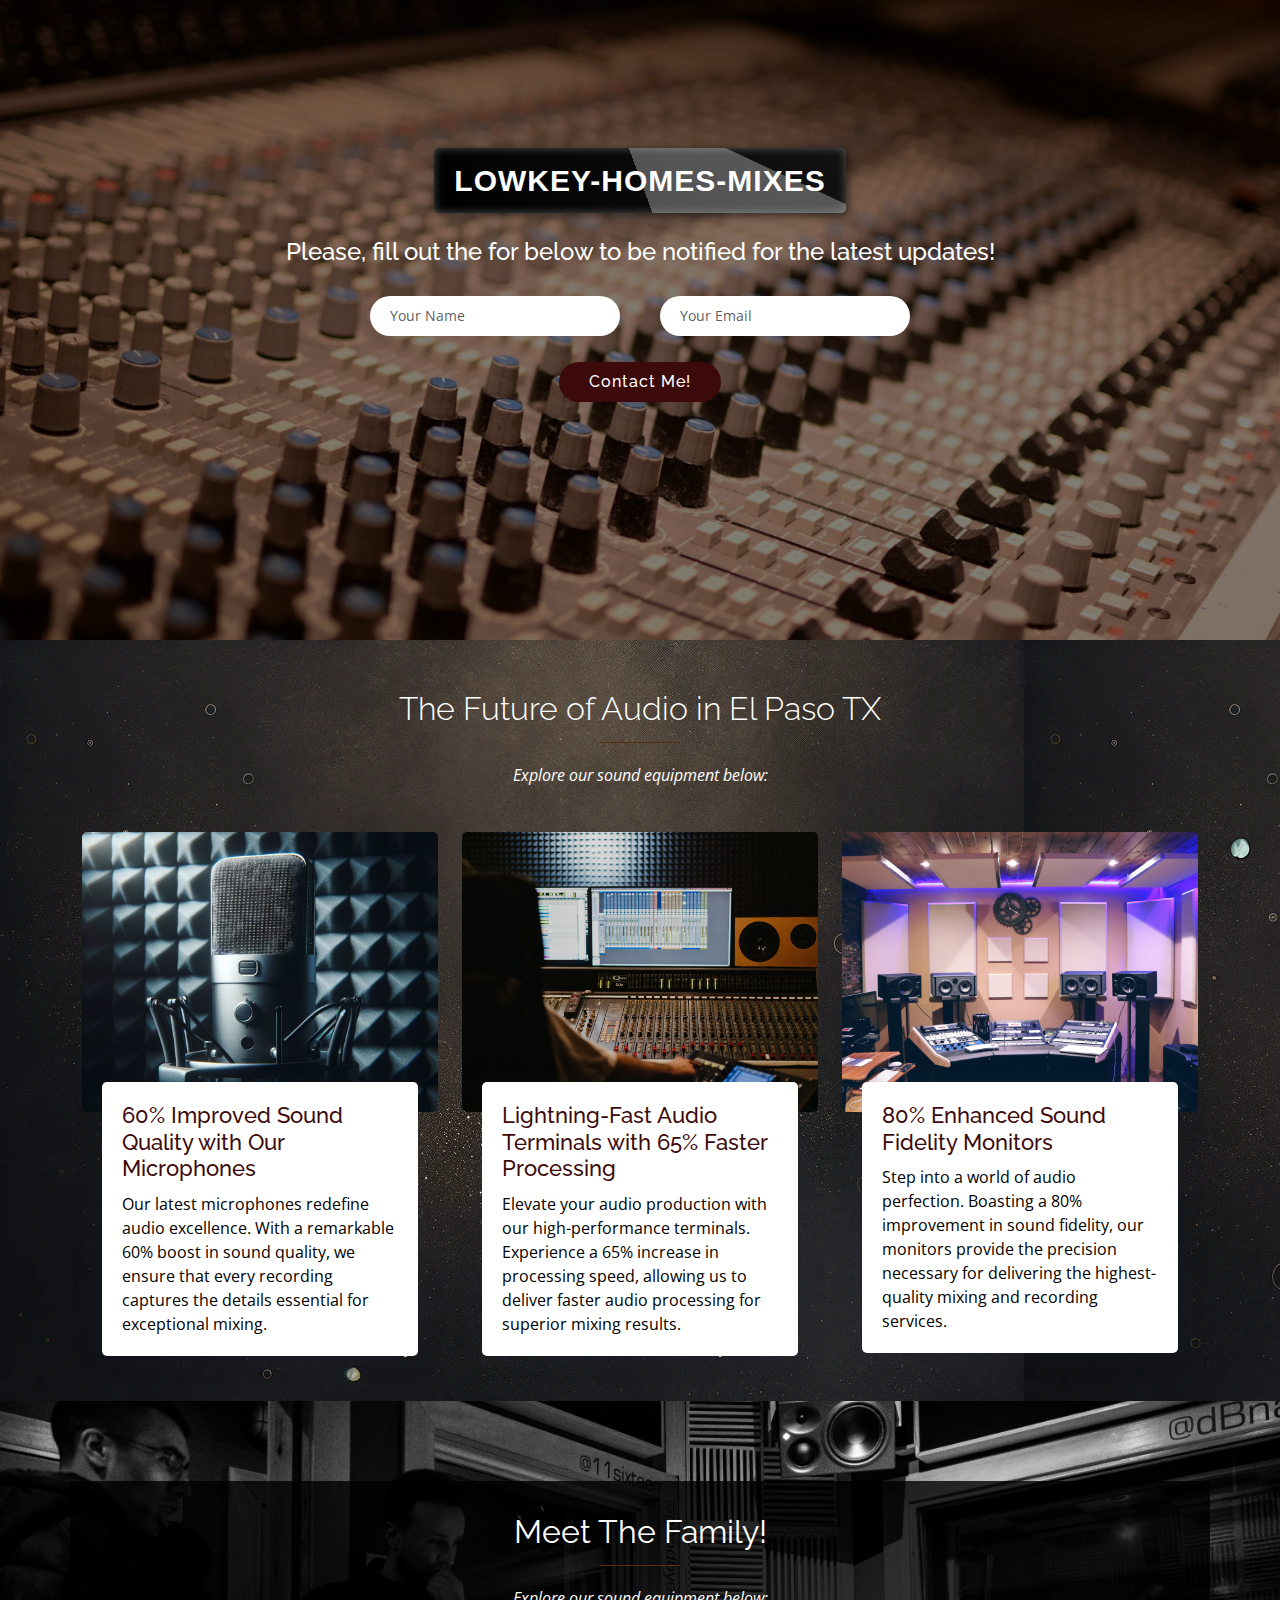
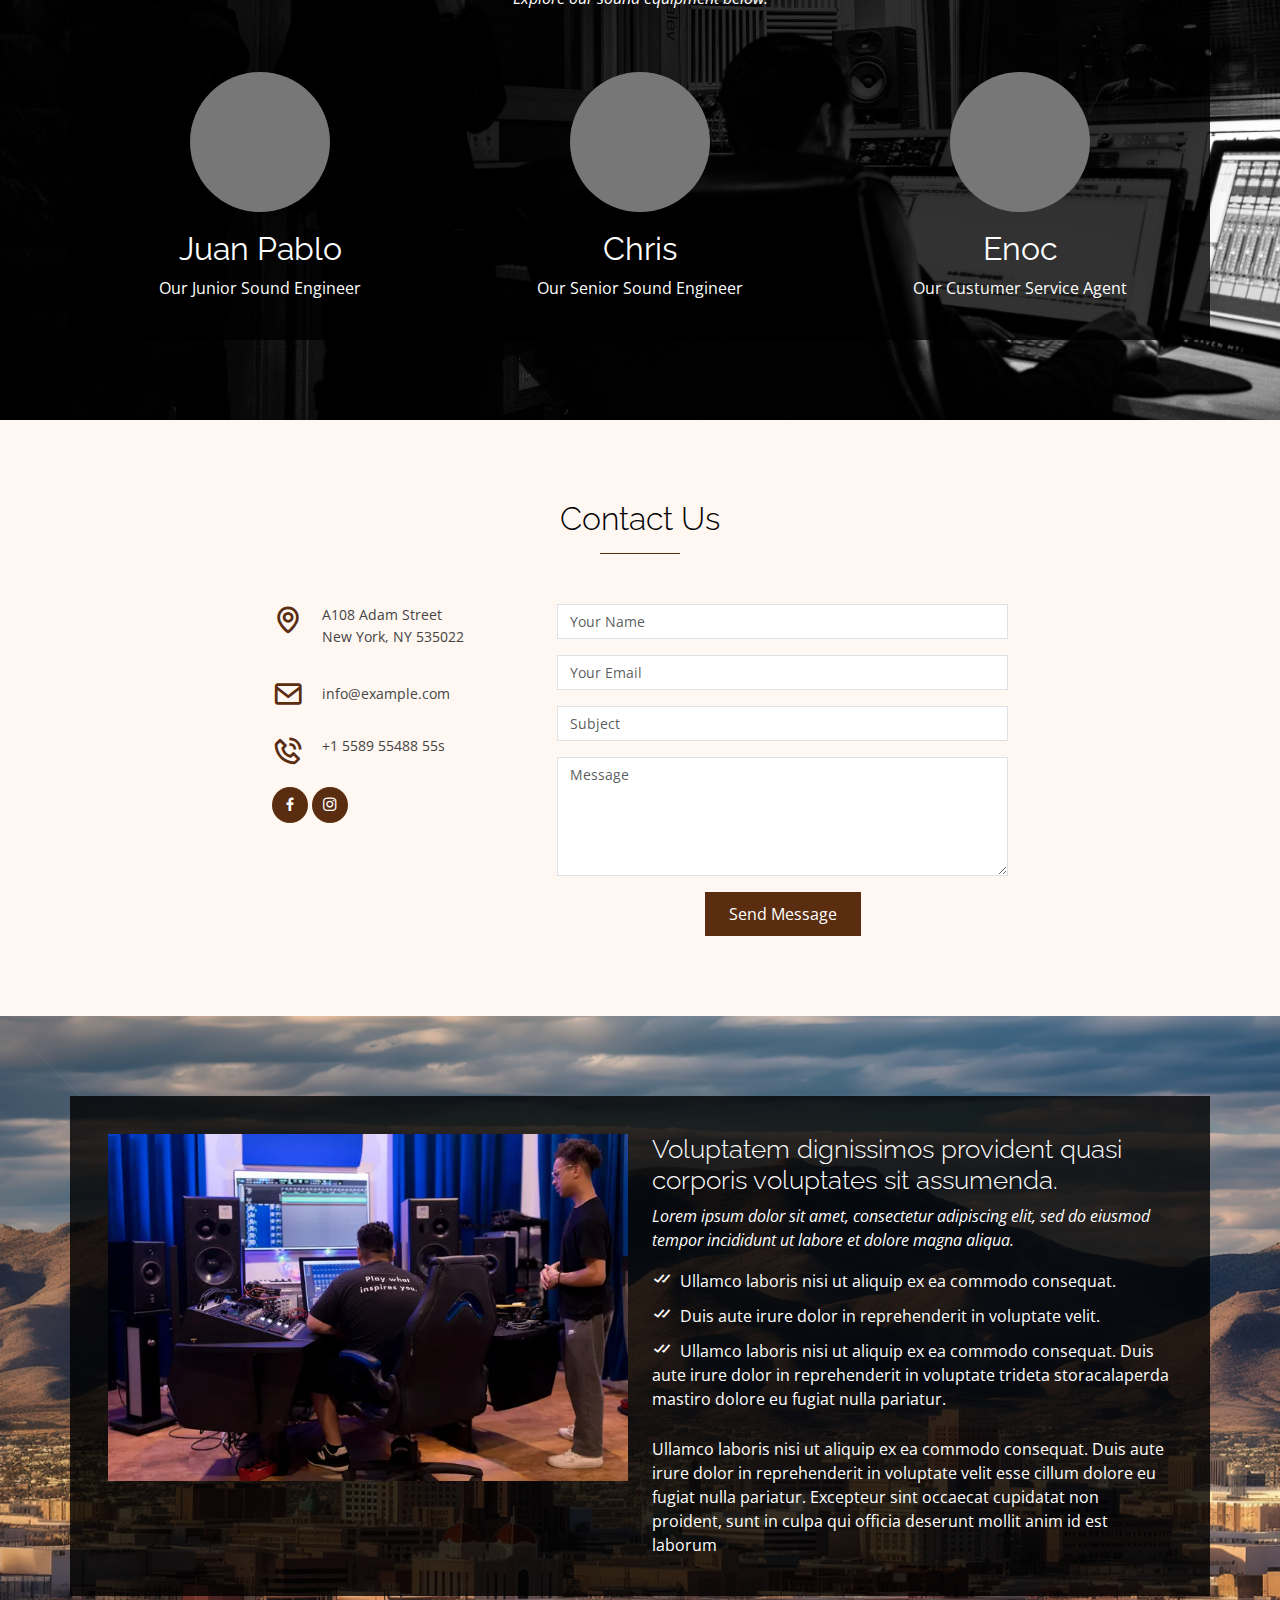
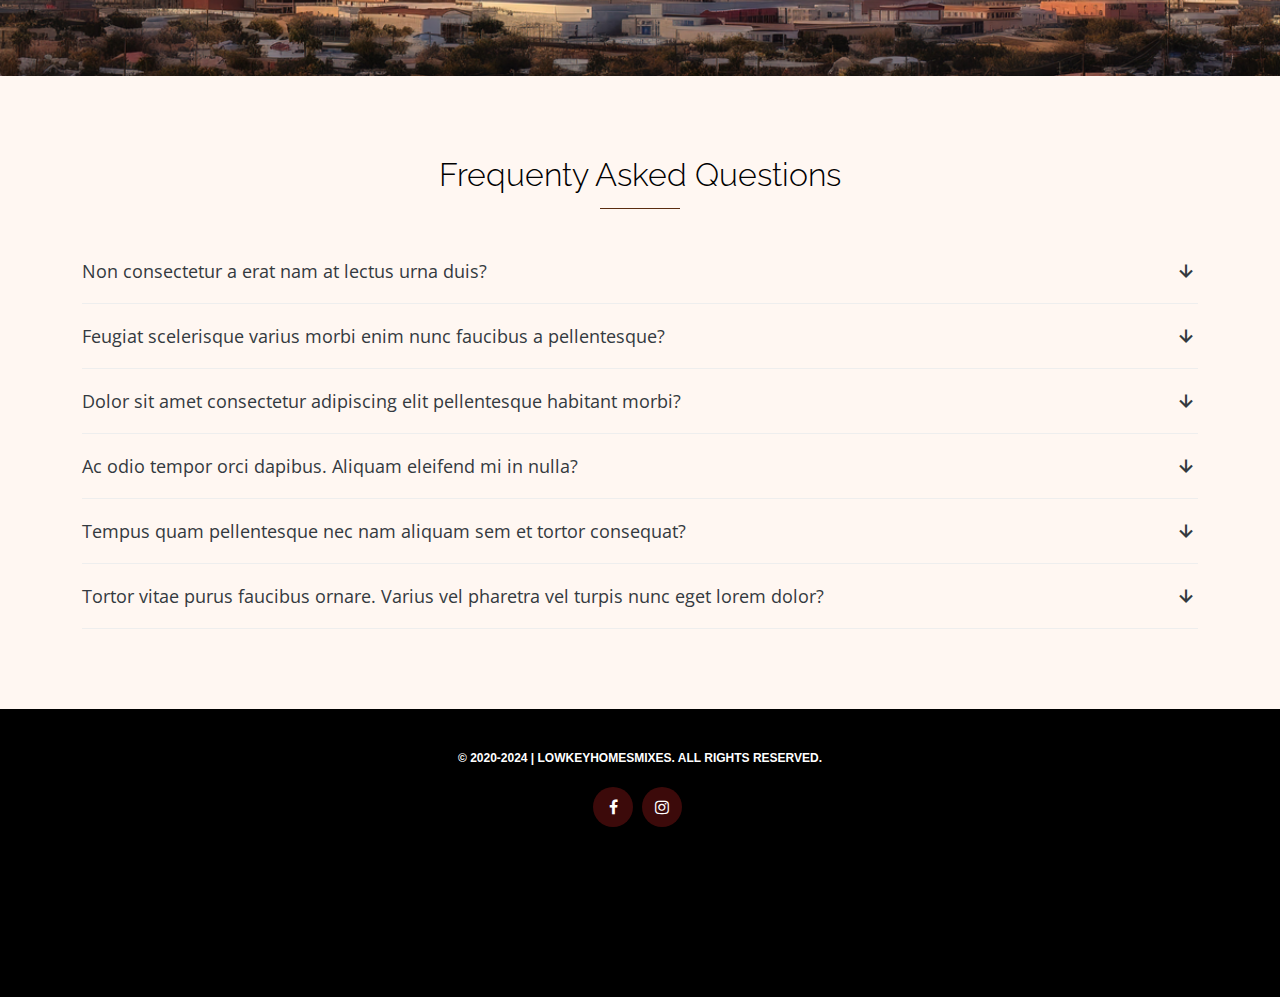
==== index.html @ c2c634e4 "v1" ====
<!DOCTYPE html>
<html lang="en">

<head>
  <meta charset="utf-8">
  <meta content="width=device-width, initial-scale=1.0" name="viewport">

  <title>Audio Mixing Home Page</title>
  <meta content="" name="description">
  <meta content="" name="keywords">

  <!-- Google Fonts -->
  <link
    href="https://fonts.googleapis.com/css?family=Open+Sans:300,300i,400,400i,600,600i,700,700i|Raleway:300,300i,400,400i,600,600i,700,700i"
    rel="stylesheet">
  <link href="https://maxcdn.bootstrapcdn.com/font-awesome/4.7.0/css/font-awesome.min.css" rel="stylesheet" />

  <!-- CSS Files -->
  <link href="assets/vendor/bootstrap/css/bootstrap.min.css" rel="stylesheet">
  <link href="assets/vendor/boxicons/css/boxicons.min.css" rel="stylesheet">
  <link href="assets/css/style.css" rel="stylesheet">
  <link href="assets/css/logo.css" rel="stylesheet">
  <link href="assets/css/footer.css" rel="stylesheet">
  <link href="assets/css/equipment.css" rel="stylesheet">
  <link href="assets/css/meet.css" rel="stylesheet">
</head>

<body style="background-color: black;">

  <!-- ======= Hero Section ======= -->
  <section id="hero">
    <div class="hero-container">
      <div class="logo">LowKey-Homes-Mixes</div>
      <h2>Please, fill out the for below to be notified for the latest updates!</h2>

      <form action="forms/notify.php" method="post" role="form" class="php-email-form">
        <div class="row no-gutters">
          <div class="col-md-6 form-group pr-md-1">
            <input type="text" name="name" class="form-control" id="name" placeholder="Your Name" required>
          </div>
          <div class="col-md-6 form-group pl-md-1">
            <input type="email" class="form-control" name="email" id="email" placeholder="Your Email" required>
          </div>
        </div>

        <div class="my-3">
          <div class="loading">Loading</div>
          <div class="error-message"></div>
          <div class="sent-message">Your notification request was sent. Thank you!</div>
        </div>
        <div class="text-center"><button type="submit">Contact Me!</button></div>
      </form>
    </div>
  </section><!-- #hero -->

  <!-- Equipment Section -->
  <section class="section gray-bg" id="blog">
    <div class="container">
      <div class="row justify-content-center">
        <div class="col-lg-7 text-center">
          <div class="section-title">
            <h2 style="color: white;">The Future of Audio in El Paso TX</h2>
            <p style="color: white;">Explore our sound equipment below:</p>
          </div>
        </div>
      </div>
      <div class="row">
        <div class="col-lg-4">
          <div class="blog-grid">
            <div class="blog-img">
              <div
                style="width: 350; height: 280px; background-image: url('./assets/img/microphone.png'); background-size: cover; background-position: center;">
              </div>
            </div>
            <div class="blog-info">
              <h5 style="color: #3c0a0a;">60% Improved Sound Quality with Our Microphones</h5>
              <p>Our latest microphones redefine audio excellence. With a remarkable 60% boost in sound
                quality, we ensure that every recording captures the details essential for
                exceptional mixing.</p>
            </div>
          </div>
        </div>
        <div class="col-lg-4">
          <div class="blog-grid">
            <div class="blog-img">
              <div
                style="width: 350; height: 280px; background-image: url('./assets/img/mixing.jpg'); background-size: cover; background-position: center;">
              </div>
            </div>
            <div class="blog-info">
              <h5 style="color: #3c0a0a;">Lightning-Fast Audio Terminals with 65% Faster
                Processing</h5>
              <p>Elevate your audio production with our high-performance terminals. Experience a 65%
                increase in processing speed, allowing us to deliver faster
                audio processing for superior mixing results.</p>
            </div>
          </div>
        </div>
        <div class="col-lg-4">
          <div class="blog-grid">
            <div class="blog-img">
              <div
                style="width: 350; height: 280px; background-image: url('./assets/img/monitor.jpg'); background-size: cover; background-position: center;">
              </div>
            </div>
            <div class="blog-info">
              <h5 style="color: #3c0a0a;">80% Enhanced Sound Fidelity Monitors</h5>
              <p>Step into a world of audio perfection. Boasting a 80% improvement in sound fidelity, our
                monitors provide the precision necessary for delivering the highest-quality mixing and
                recording services.</p>
            </div>
          </div>
        </div>
      </div>
    </div>
  </section>

  <!-- ======= MAIN ======= -->
  <main id="main" style="background-color: white;">

    <!-- ======= Team Section ======= -->
    <section
      style="background-image: url('./assets/img/sound.jpg'); background-size: cover; background-position: center; position: relative;">
      <div class="container marketing">
        <div class="row justify-content-center">
          <div class="col-lg-7 text-center">
            <div class="section-title" style="margin-top: 5%; margin-bottom: 5%;">
              <h2 style="color: white;">Meet The Family!</h2>
              <p style="color: white;">Explore our sound equipment below:</p>
            </div>
          </div>
        </div>
        <div class="row">

          <div class="col-lg-4">
            <svg class="bd-placeholder-img rounded-circle" width="140" height="140" xmlns="http://www.w3.org/2000/svg"
              role="img" aria-label="Placeholder: 140x140" preserveAspectRatio="xMidYMid slice" focusable="false">
              <title>Placeholder</title>
              <rect width="100%" height="100%" fill="#777" /><text x="50%" y="50%" fill="#777" dy=".3em">140x140</text>
            </svg>

            <h2 style="color: white; margin-top: 5%;">Juan Pablo</h2>
            <p style="color: white;">Our Junior Sound Engineer</p>
          </div>

          <div class="col-lg-4">
            <svg class="bd-placeholder-img rounded-circle" width="140" height="140" xmlns="http://www.w3.org/2000/svg"
              role="img" aria-label="Placeholder: 140x140" preserveAspectRatio="xMidYMid slice" focusable="false">
              <title>Placeholder</title>
              <rect width="100%" height="100%" fill="#777" /><text x="50%" y="50%" fill="#777" dy=".3em">140x140</text>
            </svg>

            <h2 style="color: white; margin-top: 5%;">Chris</h2>
            <p style="color: white;">Our Senior Sound Engineer</p>
          </div>

          <div class="col-lg-4">
            <svg class="bd-placeholder-img rounded-circle" width="140" height="140" xmlns="http://www.w3.org/2000/svg"
              role="img" aria-label="Placeholder: 140x140" preserveAspectRatio="xMidYMid slice" focusable="false">
              <title>Placeholder</title>
              <rect width="100%" height="100%" fill="#777" /><text x="50%" y="50%" fill="#777" dy=".3em">140x140</text>
            </svg>

            <h2 style="color: white; margin-top: 5%;">Enoc</h2>
            <p style="color: white;">Our Custumer Service Agent</p>
          </div>

        </div>
      </div>
    </section>

    <!-- ======= Contact Us Section ======= -->
    <section id="contact" class="contact section-bg">
      <div class="container">

        <div class="section-title">
          <h2>Contact Us</h2>
        </div>

        <div class="row justify-content-center">

          <div class="col-lg-3 col-md-5 mb-5 mb-md-0">
            <div class="info">
              <div class="address">
                <i class="bx bx-map"></i>
                <p>A108 Adam Street<br>New York, NY 535022</p>
              </div>

              <div class="email">
                <i class="bx bx-envelope"></i>
                <p>info@example.com</p>
              </div>

              <div class="phone">
                <i class="bx bx-phone-call"></i>
                <p>+1 5589 55488 55s</p>
              </div>
            </div>

            <div class="social-links">
              <a href="#" class="facebook"><i class="bx bxl-facebook"></i></a>
              <a href="#" class="instagram"><i class="bx bxl-instagram"></i></a>
            </div>

          </div>

          <div class="col-lg-5 col-md-7">
            <form action="forms/contact.php" method="post" role="form" class="php-email-form">
              <div class="form-group">
                <input type="text" name="name" class="form-control" id="name" placeholder="Your Name" required>
              </div>
              <div class="form-group mt-3">
                <input type="email" class="form-control" name="email" id="email" placeholder="Your Email" required>
              </div>
              <div class="form-group mt-3">
                <input type="text" class="form-control" name="subject" id="subject" placeholder="Subject" required>
              </div>
              <div class="form-group mt-3">
                <textarea class="form-control" name="message" rows="5" placeholder="Message" required></textarea>
              </div>
              <div class="my-3">
                <div class="loading">Loading</div>
                <div class="error-message"></div>
                <div class="sent-message">Your message has been sent. Thank you!</div>
              </div>
              <div class="text-center"><button type="submit">Send Message</button></div>
            </form>
          </div>

        </div>

      </div>
    </section>

     <!-- ======= About Section ======= -->
    <section id="about" class="about">
      <div class="container">

        <div class="row">
          <div class="col-lg-6">
            <img src="assets/img/hero.webp" class="img-fluid" alt="">
          </div>
          <div class="col-lg-6 pt-4 pt-lg-0">
            <h3>Voluptatem dignissimos provident quasi corporis voluptates sit assumenda.</h3>
            <p class="fst-italic">
              Lorem ipsum dolor sit amet, consectetur adipiscing elit, sed do eiusmod tempor incididunt ut labore et
              dolore
              magna aliqua.
            </p>
            <ul>
              <li><i class="bx bx-check-double"></i> Ullamco laboris nisi ut aliquip ex ea commodo consequat.</li>
              <li><i class="bx bx-check-double"></i> Duis aute irure dolor in reprehenderit in voluptate velit.</li>
              <li><i class="bx bx-check-double"></i> Ullamco laboris nisi ut aliquip ex ea commodo consequat. Duis aute
                irure dolor in reprehenderit in voluptate trideta storacalaperda mastiro dolore eu fugiat nulla
                pariatur.</li>
            </ul>
            <p>
              Ullamco laboris nisi ut aliquip ex ea commodo consequat. Duis aute irure dolor in reprehenderit in
              voluptate
              velit esse cillum dolore eu fugiat nulla pariatur. Excepteur sint occaecat cupidatat non proident, sunt in
              culpa qui officia deserunt mollit anim id est laborum
            </p>
          </div>
        </div>

      </div>
    </section>

    <!-- ======= FAQ Section ======= -->
    <section class="faq">
      <div class="container">

        <div class="section-title">
          <h2>Frequenty Asked Questions</h2>
        </div>

        <ul class="faq-list">

          <li>
            <a data-bs-toggle="collapse" class="collapsed" data-bs-target="#faq1">Non consectetur a erat nam at lectus
              urna duis? <i class="bx bx-down-arrow-alt icon-show"></i><i class="bx bx-x icon-close"></i></a>
            <div id="faq1" class="collapse" data-bs-parent=".faq-list">
              <p>
                Feugiat pretium nibh ipsum consequat. Tempus iaculis urna id volutpat lacus laoreet non curabitur
                gravida. Venenatis lectus magna fringilla urna porttitor rhoncus dolor purus non.
              </p>
            </div>
          </li>

          <li>
            <a data-bs-toggle="collapse" data-bs-target="#faq2" class="collapsed">Feugiat scelerisque varius morbi enim
              nunc faucibus a pellentesque? <i class="bx bx-down-arrow-alt icon-show"></i><i
                class="bx bx-x icon-close"></i></a>
            <div id="faq2" class="collapse" data-bs-parent=".faq-list">
              <p>
                Dolor sit amet consectetur adipiscing elit pellentesque habitant morbi. Id interdum velit laoreet id
                donec ultrices. Fringilla phasellus faucibus scelerisque eleifend donec pretium. Est pellentesque elit
                ullamcorper dignissim. Mauris ultrices eros in cursus turpis massa tincidunt dui.
              </p>
            </div>
          </li>

          <li>
            <a data-bs-toggle="collapse" data-bs-target="#faq3" class="collapsed">Dolor sit amet consectetur adipiscing
              elit pellentesque habitant morbi? <i class="bx bx-down-arrow-alt icon-show"></i><i
                class="bx bx-x icon-close"></i></a>
            <div id="faq3" class="collapse" data-bs-parent=".faq-list">
              <p>
                Eleifend mi in nulla posuere sollicitudin aliquam ultrices sagittis orci. Faucibus pulvinar elementum
                integer enim. Sem nulla pharetra diam sit amet nisl suscipit. Rutrum tellus pellentesque eu tincidunt.
                Lectus urna duis convallis convallis tellus. Urna molestie at elementum eu facilisis sed odio morbi quis
              </p>
            </div>
          </li>

          <li>
            <a data-bs-toggle="collapse" data-bs-target="#faq4" class="collapsed">Ac odio tempor orci dapibus. Aliquam
              eleifend mi in nulla? <i class="bx bx-down-arrow-alt icon-show"></i><i class="bx bx-x icon-close"></i></a>
            <div id="faq4" class="collapse" data-bs-parent=".faq-list">
              <p>
                Dolor sit amet consectetur adipiscing elit pellentesque habitant morbi. Id interdum velit laoreet id
                donec ultrices. Fringilla phasellus faucibus scelerisque eleifend donec pretium. Est pellentesque elit
                ullamcorper dignissim. Mauris ultrices eros in cursus turpis massa tincidunt dui.
              </p>
            </div>
          </li>

          <li>
            <a data-bs-toggle="collapse" data-bs-target="#faq5" class="collapsed">Tempus quam pellentesque nec nam
              aliquam sem et tortor consequat? <i class="bx bx-down-arrow-alt icon-show"></i><i
                class="bx bx-x icon-close"></i></a>
            <div id="faq5" class="collapse" data-bs-parent=".faq-list">
              <p>
                Molestie a iaculis at erat pellentesque adipiscing commodo. Dignissim suspendisse in est ante in. Nunc
                vel risus commodo viverra maecenas accumsan. Sit amet nisl suscipit adipiscing bibendum est. Purus
                gravida quis blandit turpis cursus in
              </p>
            </div>
          </li>

          <li>
            <a data-bs-toggle="collapse" data-bs-target="#faq6" class="collapsed">Tortor vitae purus faucibus ornare.
              Varius vel pharetra vel turpis nunc eget lorem dolor? <i class="bx bx-down-arrow-alt icon-show"></i><i
                class="bx bx-x icon-close"></i></a>
            <div id="faq6" class="collapse" data-bs-parent=".faq-list">
              <p>
                Laoreet sit amet cursus sit amet dictum sit amet justo. Mauris vitae ultricies leo integer malesuada
                nunc vel. Tincidunt eget nullam non nisi est sit amet. Turpis nunc eget lorem dolor sed. Ut venenatis
                tellus in metus vulputate eu scelerisque. Pellentesque diam volutpat commodo sed egestas egestas
                fringilla phasellus faucibus. Nibh tellus molestie nunc non blandit massa enim nec.
              </p>
            </div>
          </li>

        </ul>

      </div>
    </section>

  </main>

  <!-- ======= Footer ======= -->
  <div class="footer">
    <div class="container">
      <div class="row text-center">
        <div class="col-lg-12 col-sm-12 col-xs-12">
          <div class="footer_copyright">
            <p>© 2020-2024 | LowKeyHomesMixes. All Rights Reserved.</p>
          </div>
          <div class="footer_profile">
            <ul>
              <li><a href="#"><i class="fa fa-facebook"></i></a></li>
              <li><a href="#"><i class="fa fa-instagram"></i></a></li>
            </ul>
          </div>
        </div>
      </div>
    </div>
  </div>

  <!-- JS Files -->
  <script src="assets/vendor/bootstrap/js/bootstrap.bundle.min.js"></script>
  <script src="assets/vendor/php-email-form/validate.js"></script>
  <script src="assets/js/main.js"></script>

</body>
</html>
---- assets/css/style.css ----
/*--------------------------------------------------------------
# General
--------------------------------------------------------------*/
body {
  font-family: "Open Sans", sans-serif;
  color: black;
}

a {
  text-decoration: none;
  color: #3c0a0a;
}

a:hover {
  color: black;
  text-decoration: none;
}

h1,
h2,
h3,
h4,
h5,
h6,
.font-primary {
  font-family: "Raleway", sans-serif;
}

/*--------------------------------------------------------------
# Hero Section
--------------------------------------------------------------*/
#hero {
  width: 100%;
  height: 80vh;
  background: url("../img/studio.jpg") center center;
  background-size: cover;
  position: relative;
  margin-top: -80px;
  z-index: 9;
}

#hero .hero-container {
  position: absolute;
  bottom: 0;
  top: 0;
  left: 0;
  right: 0;
  display: flex;
  justify-content: center;
  align-items: center;
  flex-direction: column;
  text-align: center;
  padding: 0 15px;
  background: rgba(0, 0, 0, 0.5);
}

#hero h1 {
  margin: 0 0 10px 0;
  font-size: 48px;
  font-weight: 400;
  line-height: 56px;
  line-height: 56px;
  color: white;
}

#hero h2 {
  color: white;
  margin-bottom: 30px;
  font-size: 24px;
}

#hero .php-email-form .error-message {
  display: none;
  color: #fff;
  background: #5a2c10;
  text-align: center;
  padding: 15px;
  font-weight: 600;
}

#hero .php-email-form .sent-message {
  display: none;
  color: #fff;
  background: #18d26e;
  text-align: center;
  padding: 15px;
  font-weight: 600;
}

#hero .php-email-form .loading {
  display: none;
  background: rgba(255, 255, 255, 0.5);
  text-align: center;
  padding: 15px;
  border-radius: 50px;
}

#hero .php-email-form .loading:before {
  content: "";
  display: inline-block;
  border-radius: 50%;
  width: 24px;
  height: 24px;
  margin: 0 10px -6px 0;
  border: 3px solid #18d26e;
  border-top-color: #eee;
  animation: animate-loading-notify 1s linear infinite;
}

@keyframes animate-loading-notify {
  0% {
    transform: rotate(0deg);
  }

  100% {
    transform: rotate(360deg);
  }
}

#hero .php-email-form input {
  border-radius: 50px;
  box-shadow: none;
  font-size: 14px;
  border: 0;
  padding: 0px 15px 2px 20px;
  width: 250px;
  height: 40px;
  margin: 0 8px;
}

#hero .php-email-form button[type=submit] {
  font-family: "Raleway", sans-serif;
  font-weight: 500;
  font-size: 16px;
  letter-spacing: 1px;
  display: inline-block;
  padding: 8px 30px;
  border-radius: 50px;
  transition: 0.5s;
  margin: 10px;
  border: none;
  color: #fff;
  background: #3c0a0a;
}

#hero .php-email-form button[type=submit]:hover {
  background: black;
}

@media (min-width: 1024px) {
  #hero {
    background-attachment: fixed;
  }
}

@media (max-width: 768px) {
  #hero h1 {
    font-size: 28px;
    line-height: 36px;
  }

  #hero h2 {
    font-size: 18px;
    line-height: 24px;
    margin-bottom: 30px;
  }

  #hero .php-email-form input {
    margin: 0 auto;
    margin-top: 1%;
  }
}

/*--------------------------------------------------------------
# Sections General
--------------------------------------------------------------*/
section {
  padding: 80px 0;
}

.section-bg {
  background-color: #fff7f2;
}

.section-title {
  text-align: center;
  padding-bottom: 30px;
}

.section-title h2 {
  font-size: 32px;
  font-weight: 300;
  margin-bottom: 20px;
  padding-bottom: 15px;
  position: relative;
}

.section-title h2::after {
  content: "";
  position: absolute;
  display: block;
  width: 80px;
  height: 1px;
  background: #5a2c10;
  bottom: 0;
  left: calc(50% - 40px);
}

.section-title p {
  margin-bottom: 0;
  font-style: italic;
  color: black;
}

/*--------------------------------------------------------------
# About
--------------------------------------------------------------*/
.about {
  background: url("../img/elpaso.jpg");
  background-size: cover;
}

#about .container {
  color: white;
  background: rgba(0, 0, 0, 0.8);
  padding: 3%;
}

.about h3 {
  font-weight: 300;
  font-size: 26px;
}

.about ul {
  list-style: none;
  padding: 0;
}

.about ul li {
  padding-bottom: 10px;
}

.about ul i {
  font-size: 20px;
  padding-right: 4px;
  color: white;
}

.about p:last-child {
  margin-bottom: 0;
}

/*--------------------------------------------------------------
# Frequenty Asked Questions
--------------------------------------------------------------*/
.faq {
  padding-bottom: 60px;
  background-color: #fff7f2;
}

.faq .faq-list {
  padding: 0;
  list-style: none;
}

.faq .faq-list li {
  border-bottom: 1px solid #eee;
  margin-bottom: 20px;
  padding-bottom: 20px;
}

.faq .faq-list a {
  display: block;
  position: relative;
  font-family: #5a2c10;
  font-size: 18px;
  line-height: 24px;
  font-weight: 400;
  padding-right: 25px;
  cursor: pointer;
}

.faq .faq-list i {
  font-size: 24px;
  position: absolute;
  right: 0;
  top: 0;
}

.faq .faq-list p {
  margin-bottom: 0;
  padding: 10px 0 0 0;
}

.faq .faq-list .icon-show {
  display: none;
}

.faq .faq-list a.collapsed {
  color: #343a40;
}

.faq .faq-list a.collapsed:hover {
  color: #5a2c10;
}

.faq .faq-list a.collapsed .icon-show {
  display: inline-block;
}

.faq .faq-list a.collapsed .icon-close {
  display: none;
}

/*--------------------------------------------------------------
# Contact Us
--------------------------------------------------------------*/
.contact .info {
  color: #444444;
}

.contact .info i {
  font-size: 32px;
  color: #5a2c10;
  float: left;
}

.contact .info p {
  padding: 0 0 10px 50px;
  margin-bottom: 20px;
  line-height: 22px;
  font-size: 14px;
}

.contact .info .email p {
  padding-top: 5px;
}

.contact .social-links a {
  font-size: 18px;
  display: inline-block;
  background: #5a2c10;
  color: #fff;
  line-height: 1;
  padding: 8px 0;
  border-radius: 50%;
  text-align: center;
  width: 36px;
  height: 36px;
  transition: 0.3s;
}

.contact .social-links a:hover {
  background: #5a2c10;
  color: #fff;
}

.contact .php-email-form .error-message {
  display: none;
  color: #fff;
  background: #ed3c0d;
  text-align: left;
  padding: 15px;
  font-weight: 600;
}

.contact .php-email-form .error-message br+br {
  margin-top: 25px;
}

.contact .php-email-form .sent-message {
  display: none;
  color: #fff;
  background: #18d26e;
  text-align: center;
  padding: 15px;
  font-weight: 600;
}

.contact .php-email-form .loading {
  display: none;
  background: #fff;
  text-align: center;
  padding: 15px;
}

.contact .php-email-form .loading:before {
  content: "";
  display: inline-block;
  border-radius: 50%;
  width: 24px;
  height: 24px;
  margin: 0 10px -6px 0;
  border: 3px solid #18d26e;
  border-top-color: #eee;
  animation: animate-loading 1s linear infinite;
}

.contact .php-email-form input,
.contact .php-email-form textarea {
  border-radius: 0;
  box-shadow: none;
  font-size: 14px;
}

.contact .php-email-form input:focus,
.contact .php-email-form textarea:focus {
  border-color: #5a2c10;
}

.contact .php-email-form button[type=submit] {
  background: #5a2c10;
  border: 0;
  padding: 10px 24px;
  color: #fff;
  transition: 0.4s;
}

.contact .php-email-form button[type=submit]:hover {
  background: #5a2c10;
}

@media (max-width: 768px) {
  .contact .social-links {
    text-align: center;
  }
}

@keyframes animate-loading {
  0% {
    transform: rotate(0deg);
  }

  100% {
    transform: rotate(360deg);
  }
}
---- assets/css/logo.css ----
.logo {
    font-family: 'Oswald', sans-serif;
    font-weight: 700;
    font-size: 30px; 
    color: white;
    background: linear-gradient(45deg, #000000, #121212);
    padding: 10px 20px;
    border-radius: 5px;
    box-shadow: 2px 2px 10px rgba(0, 0, 0, 0.6), 
                inset 0 0 10px rgba(255, 255, 255, 0.3);
    text-transform: uppercase;
    letter-spacing: 1px; /* Adjusted for the wider font */
    display: inline-block;
    position: relative;
    overflow: hidden;
    margin-bottom: 25px;
}

.logo::before {
    content: '';
    position: absolute;
    top: -50%;
    left: -50%;
    width: 200%;
    height: 200%;
    background: linear-gradient(45deg, transparent 50%, rgba(255, 255, 255, 0.3) 50%);
    transform: rotate(25deg);
    transition: transform 0.5s;
}

.logo:hover::before {
    transform: rotate(0deg);
}
---- assets/css/footer.css ----
.footer {
    background: black;
	padding-bottom: 50px;
	padding-top: 40px;
}
.footer_profile{margin-bottom:40px;}
.footer_profile ul{
list-style: outside none none;
margin: 0;
padding: 0
}
.footer_profile ul li{
display: inline-block;
}
@media only screen and (max-width:480px) { 
.footer_profile ul li{margin:2px;}
}
.footer_profile ul li a img{width:60px;}

.footer_profile ul li a {
	background: #3c0a0a;
	width: 40px;
	height: 40px;
	display: block;
	text-align: center;
	margin-right: 5px;
	border-radius: 50%;
	line-height: 40px;
	box-sizing: border-box;
	text-decoration: none;
	-webkit-transition: .3s;
	transition: .3s;
	color: #fff;
}
.footer_copyright {
    margin-bottom: 20px;
    text-transform: uppercase;
    font-size: 12px;
    font-family: 'Montserrat', sans-serif;
    font-weight: 600;
    color: #fff;
}
---- assets/css/equipment.css ----
.section {
    padding-top: 50px;
    padding-bottom: 30px;
    position: relative;
}
.gray-bg {
    background-image: url("../img/equipment_bg.png");
}
/* Blog 
---------------------*/
.blog-grid {
  margin-top: 15px;
  margin-bottom: 15px;
}
.blog-grid .blog-img {
  position: relative;
  border-radius: 5px;
  overflow: hidden;
}
.blog-grid .blog-img .date {
  position: absolute;
  background: #3a3973;
  color: #ffffff;
  padding: 8px 15px;
  left: 0;
  top: 10px;
  font-size: 14px;
}
.blog-grid .blog-info {
  box-shadow: 0 0 30px rgba(31, 45, 61, 0.125);
  border-radius: 5px;
  background: #ffffff;
  padding: 20px;
  margin: -30px 20px 0;
  position: relative;
}
.blog-grid .blog-info h5 {
  font-size: 22px;
  font-weight: 500;
  margin: 0 0 10px;
}
.blog-grid .blog-info h5 a {
  color: #3a3973;
}
.blog-grid .blog-info p {
  margin: 0;
}
.blog-grid .blog-info .btn-bar {
  margin-top: 20px;
}

.px-btn-arrow {
    padding: 0 50px 0 0;
    line-height: 20px;
    position: relative;
    display: inline-block;
    color: #fe4f6c;
    -moz-transition: ease all 0.3s;
    -o-transition: ease all 0.3s;
    -webkit-transition: ease all 0.3s;
    transition: ease all 0.3s;
}


.px-btn-arrow .arrow {
    width: 13px;
    height: 2px;
    background: currentColor;
    display: inline-block;
    position: absolute;
    top: 0;
    bottom: 0;
    margin: auto;
    right: 25px;
    -moz-transition: ease right 0.3s;
    -o-transition: ease right 0.3s;
    -webkit-transition: ease right 0.3s;
    transition: ease right 0.3s;
}

.px-btn-arrow .arrow:after {
    width: 8px;
    height: 8px;
    border-right: 2px solid currentColor;
    border-top: 2px solid currentColor;
    content: "";
    position: absolute;
    top: -3px;
    right: 0;
    display: inline-block;
    -moz-transform: rotate(45deg);
    -o-transform: rotate(45deg);
    -ms-transform: rotate(45deg);
    -webkit-transform: rotate(45deg);
    transform: rotate(45deg);
}
---- assets/css/meet.css ----
/* MARKETING CONTENT
-------------------------------------------------- */

.marketing {
  background: rgba(0, 0, 0, 0.8);
}

/* Center align the text within the three columns below the carousel */
.marketing .col-lg-4 {
  margin-bottom: 1.5rem;
  text-align: center;
}
.marketing h2 {
  font-weight: 400;
}
/* rtl:begin:ignore */
.marketing .col-lg-4 p {
  margin-right: .75rem;
  margin-left: .75rem;
}

/* RESPONSIVE CSS
-------------------------------------------------- */

@media (min-width: 40em) {
  /* Bump up size of carousel content */
  .carousel-caption p {
    margin-bottom: 1.25rem;
    font-size: 1.25rem;
    line-height: 1.4;
  }

  .featurette-heading {
    font-size: 50px;
  }
}

@media (min-width: 62em) {
  .featurette-heading {
    margin-top: 7rem;
  }
}
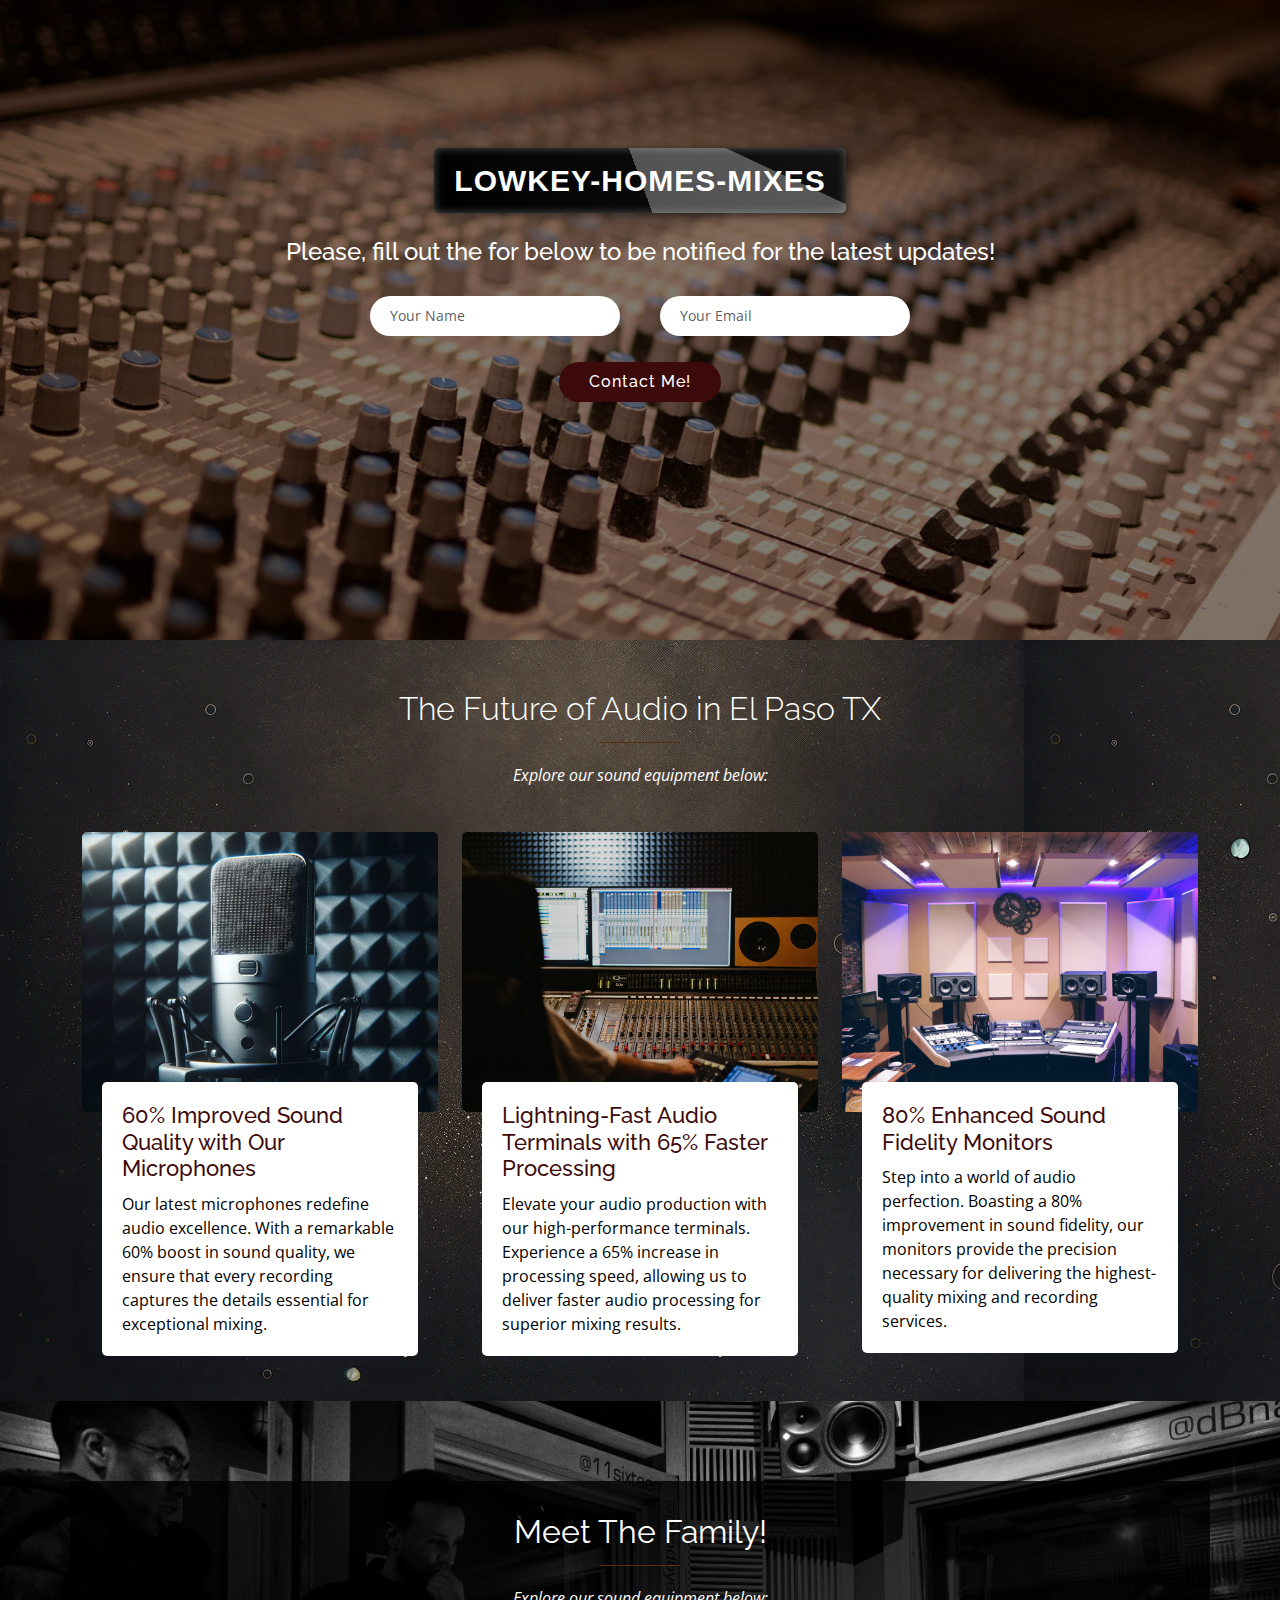
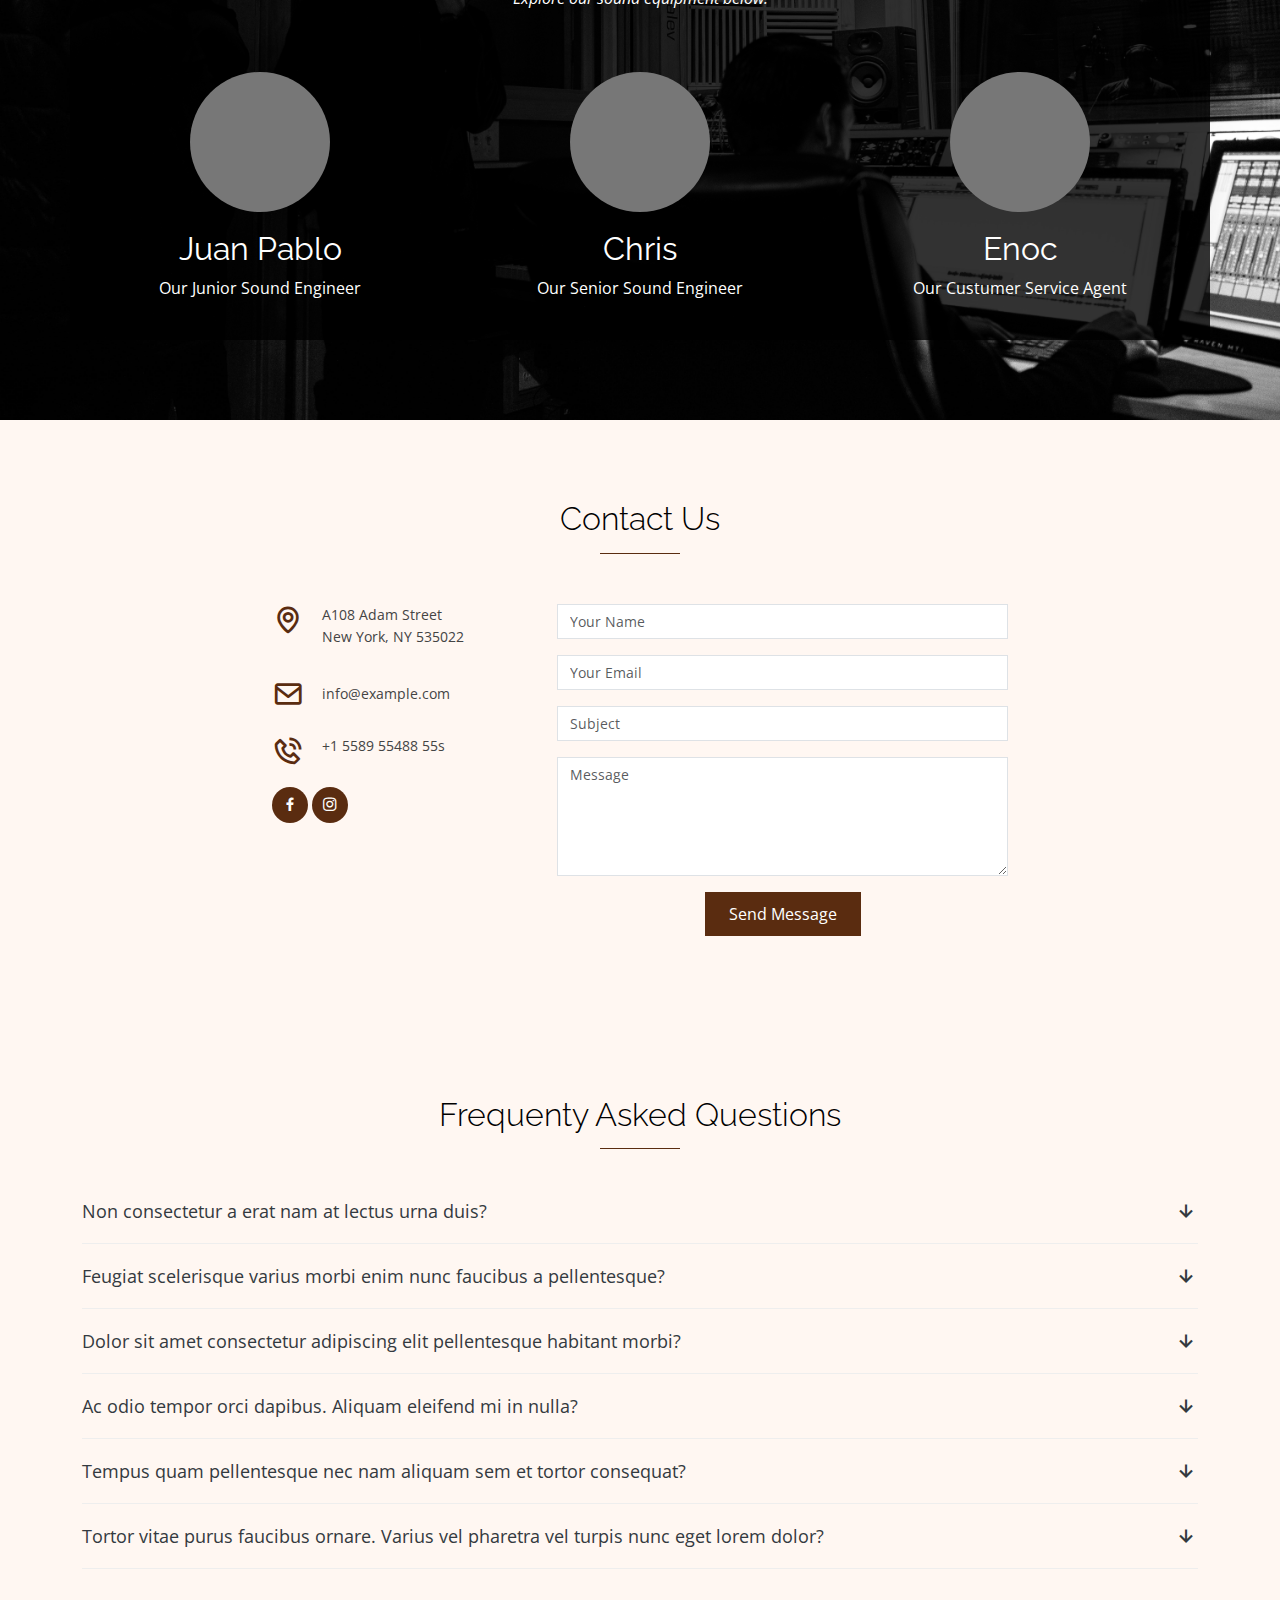
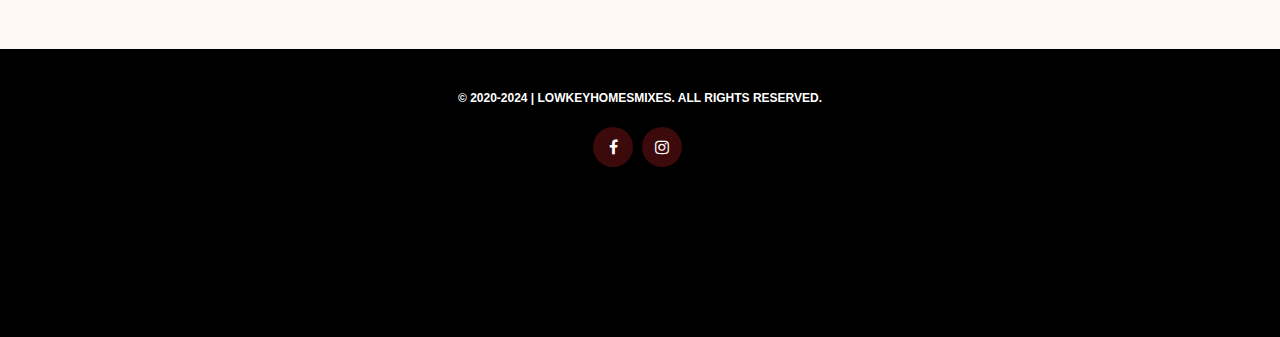
==== commit f6d89fdb: "v2" ====
--- a/index.html
+++ b/index.html
@@ -232,40 +232,6 @@
       </div>
     </section>
 
-     <!-- ======= About Section ======= -->
-    <section id="about" class="about">
-      <div class="container">
-
-        <div class="row">
-          <div class="col-lg-6">
-            <img src="assets/img/hero.webp" class="img-fluid" alt="">
-          </div>
-          <div class="col-lg-6 pt-4 pt-lg-0">
-            <h3>Voluptatem dignissimos provident quasi corporis voluptates sit assumenda.</h3>
-            <p class="fst-italic">
-              Lorem ipsum dolor sit amet, consectetur adipiscing elit, sed do eiusmod tempor incididunt ut labore et
-              dolore
-              magna aliqua.
-            </p>
-            <ul>
-              <li><i class="bx bx-check-double"></i> Ullamco laboris nisi ut aliquip ex ea commodo consequat.</li>
-              <li><i class="bx bx-check-double"></i> Duis aute irure dolor in reprehenderit in voluptate velit.</li>
-              <li><i class="bx bx-check-double"></i> Ullamco laboris nisi ut aliquip ex ea commodo consequat. Duis aute
-                irure dolor in reprehenderit in voluptate trideta storacalaperda mastiro dolore eu fugiat nulla
-                pariatur.</li>
-            </ul>
-            <p>
-              Ullamco laboris nisi ut aliquip ex ea commodo consequat. Duis aute irure dolor in reprehenderit in
-              voluptate
-              velit esse cillum dolore eu fugiat nulla pariatur. Excepteur sint occaecat cupidatat non proident, sunt in
-              culpa qui officia deserunt mollit anim id est laborum
-            </p>
-          </div>
-        </div>
-
-      </div>
-    </section>
-
     <!-- ======= FAQ Section ======= -->
     <section class="faq">
       <div class="container">
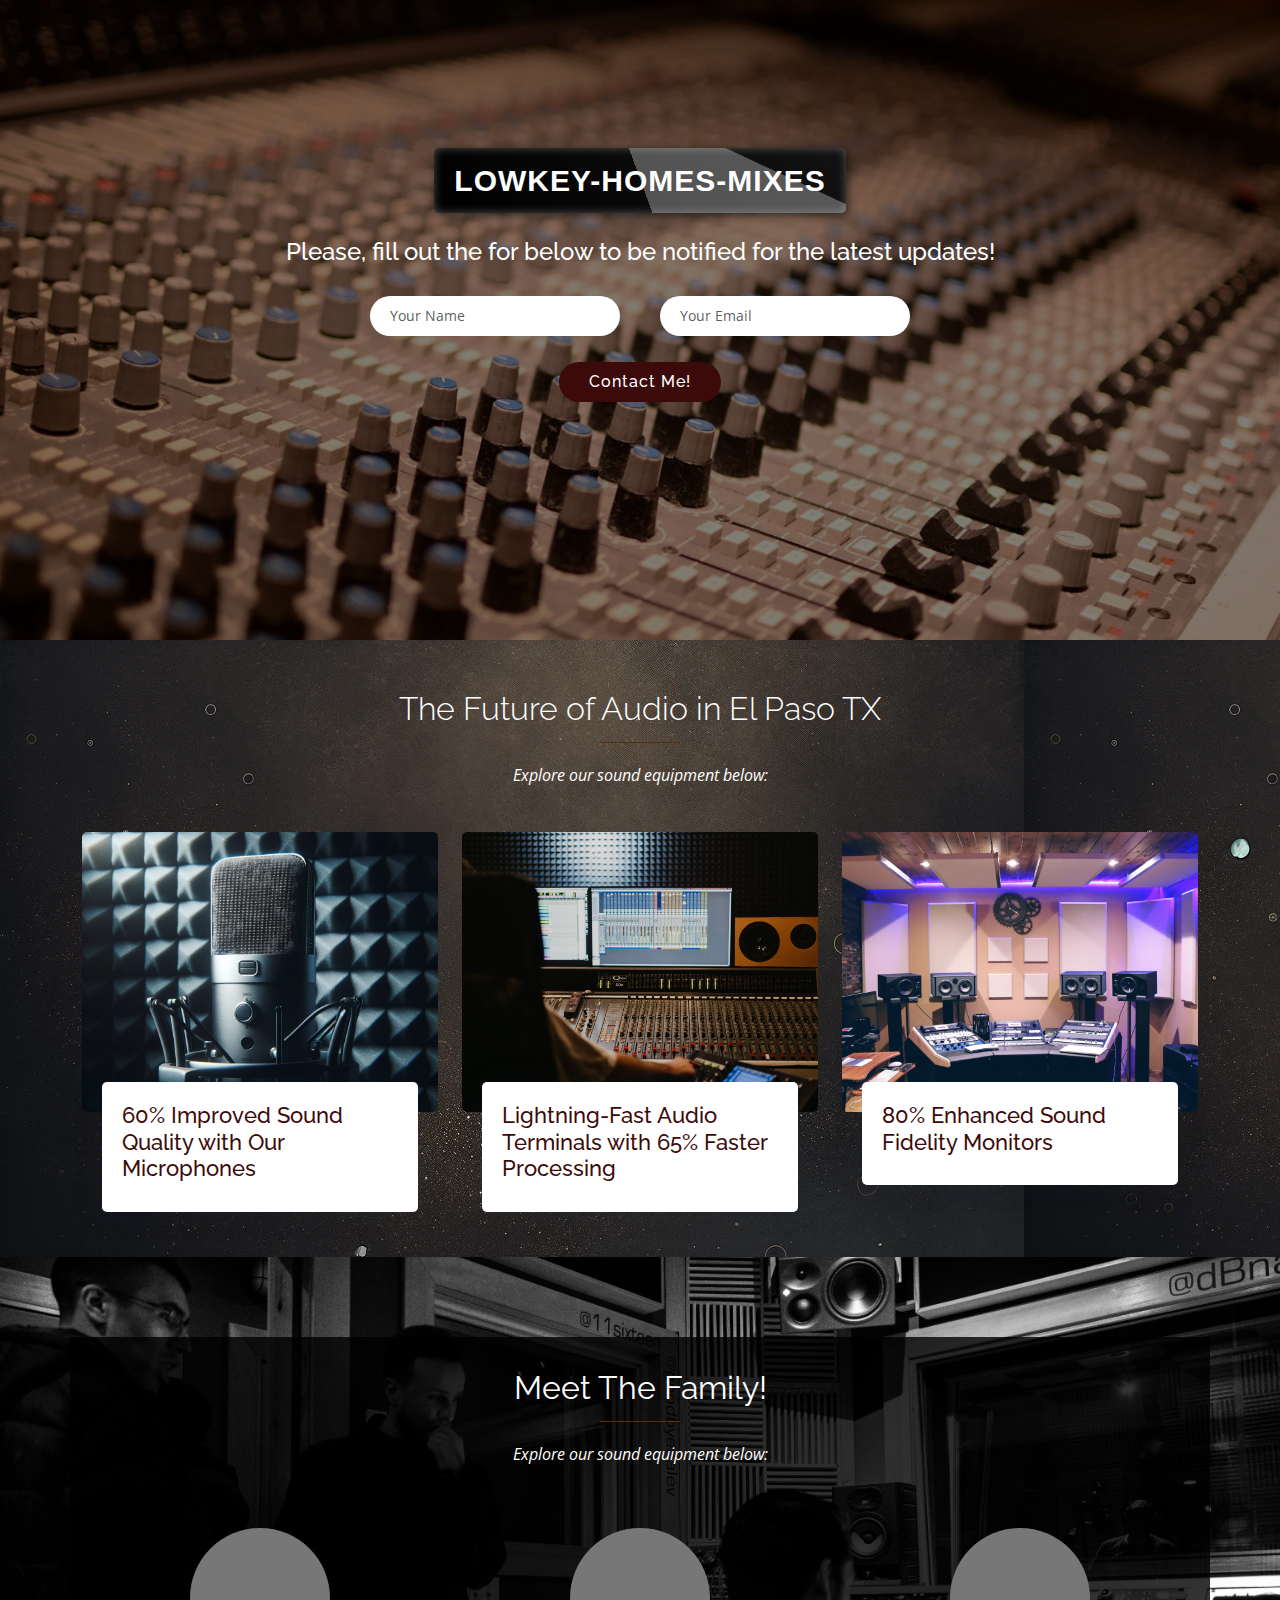
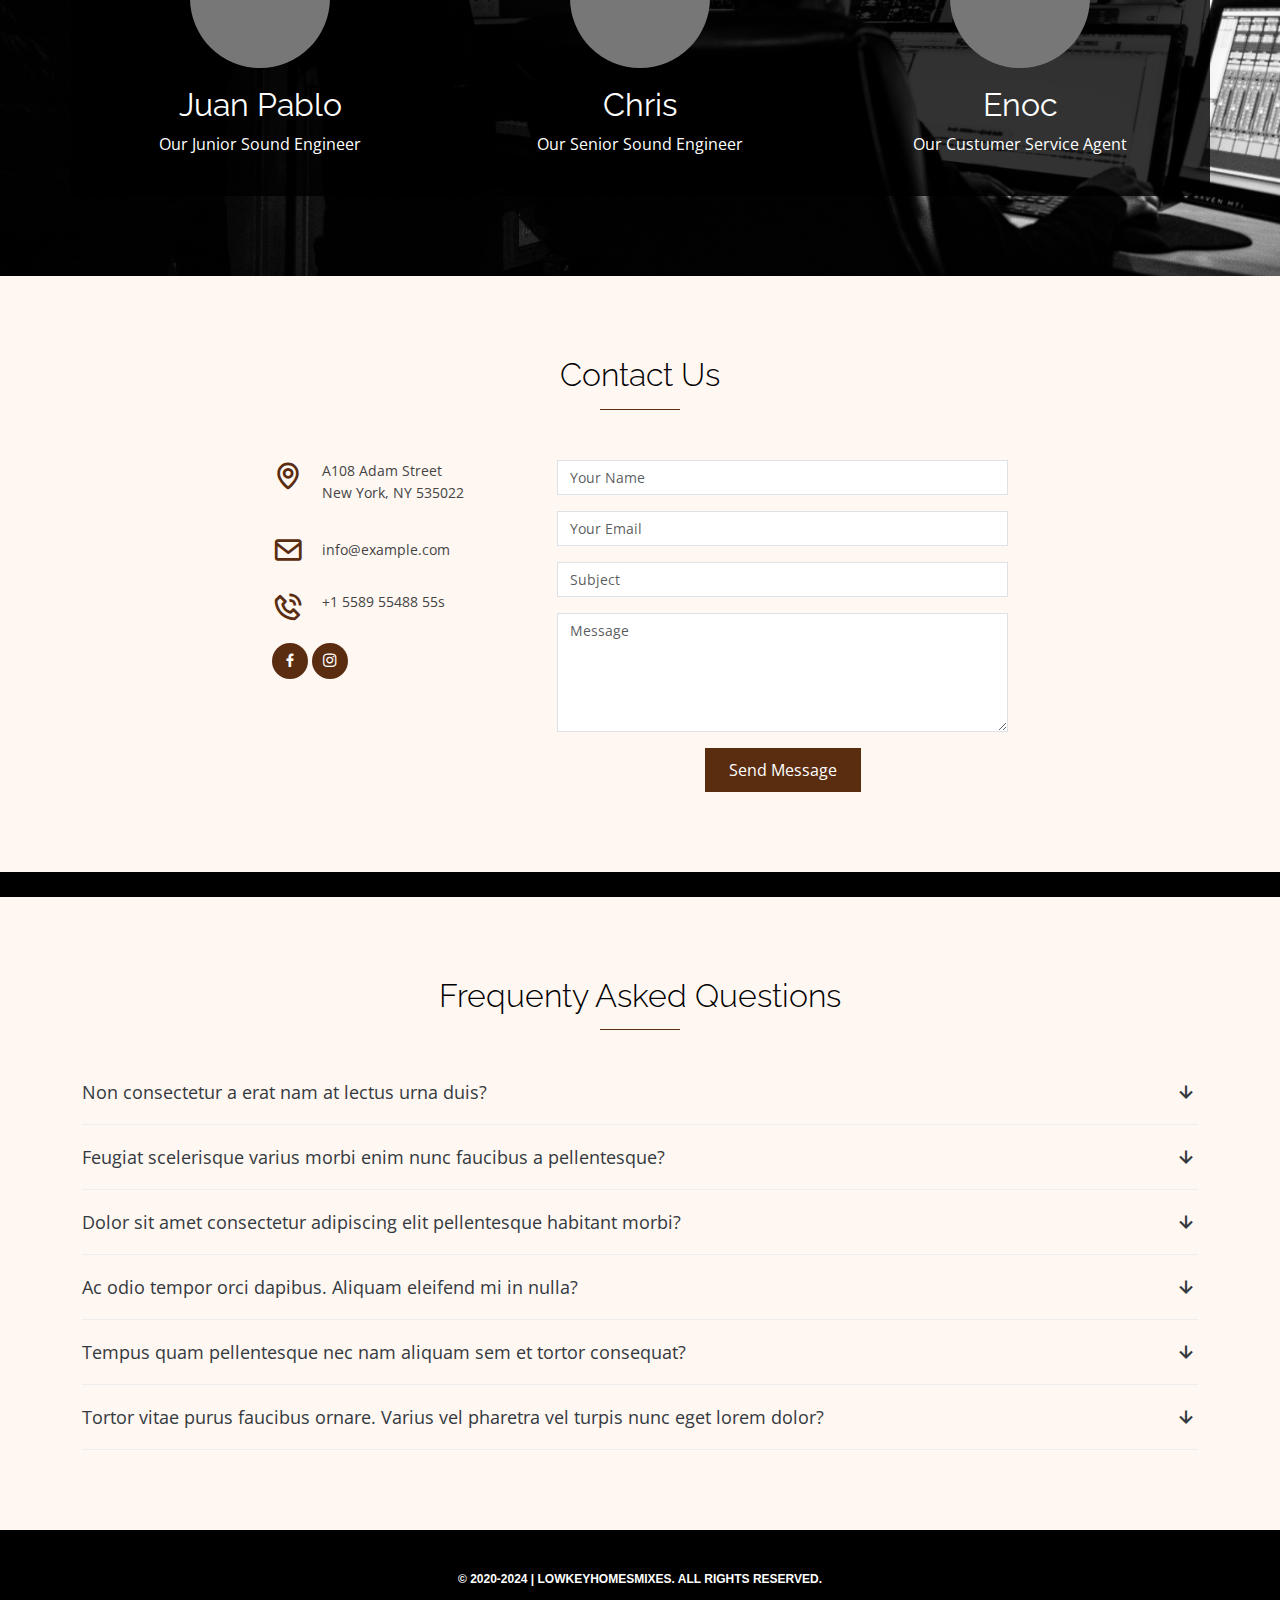
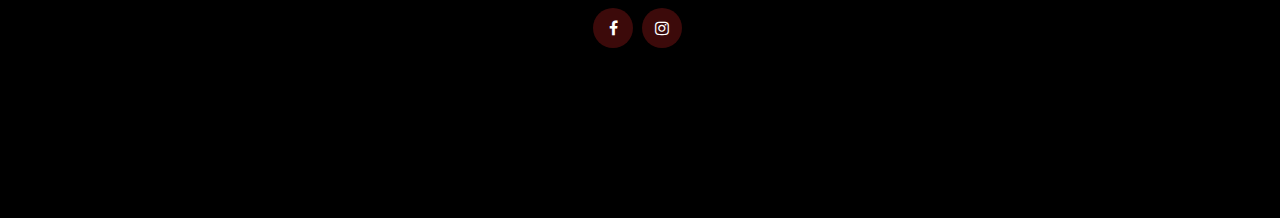
==== commit 1c278d8b: "v3" ====
--- a/index.html
+++ b/index.html
@@ -74,9 +74,6 @@
             </div>
             <div class="blog-info">
               <h5 style="color: #3c0a0a;">60% Improved Sound Quality with Our Microphones</h5>
-              <p>Our latest microphones redefine audio excellence. With a remarkable 60% boost in sound
-                quality, we ensure that every recording captures the details essential for
-                exceptional mixing.</p>
             </div>
           </div>
         </div>
@@ -90,9 +87,6 @@
             <div class="blog-info">
               <h5 style="color: #3c0a0a;">Lightning-Fast Audio Terminals with 65% Faster
                 Processing</h5>
-              <p>Elevate your audio production with our high-performance terminals. Experience a 65%
-                increase in processing speed, allowing us to deliver faster
-                audio processing for superior mixing results.</p>
             </div>
           </div>
         </div>
@@ -105,9 +99,6 @@
             </div>
             <div class="blog-info">
               <h5 style="color: #3c0a0a;">80% Enhanced Sound Fidelity Monitors</h5>
-              <p>Step into a world of audio perfection. Boasting a 80% improvement in sound fidelity, our
-                monitors provide the precision necessary for delivering the highest-quality mixing and
-                recording services.</p>
             </div>
           </div>
         </div>
@@ -232,6 +223,8 @@
       </div>
     </section>
 
+    <div style="width: 100%; height: 25px; background-color: black;"></div>
+
     <!-- ======= FAQ Section ======= -->
     <section class="faq">
       <div class="container">
